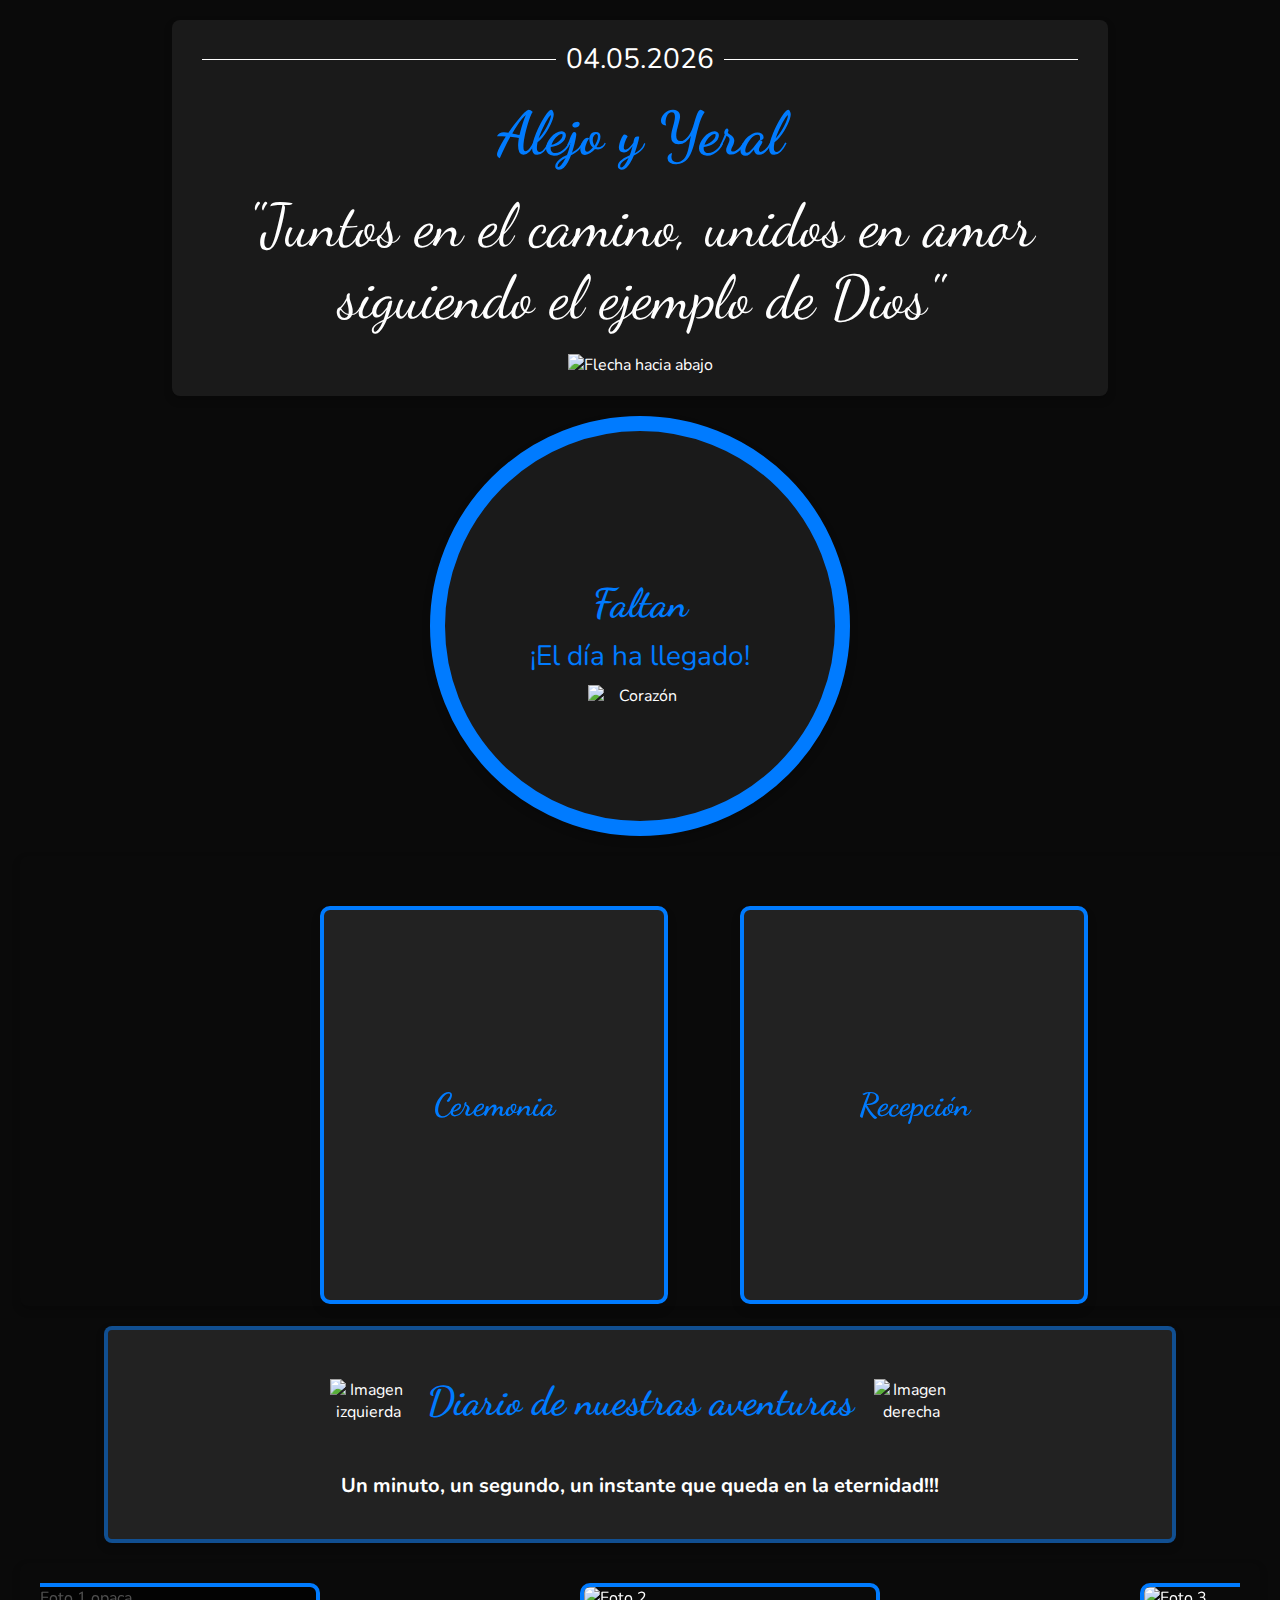
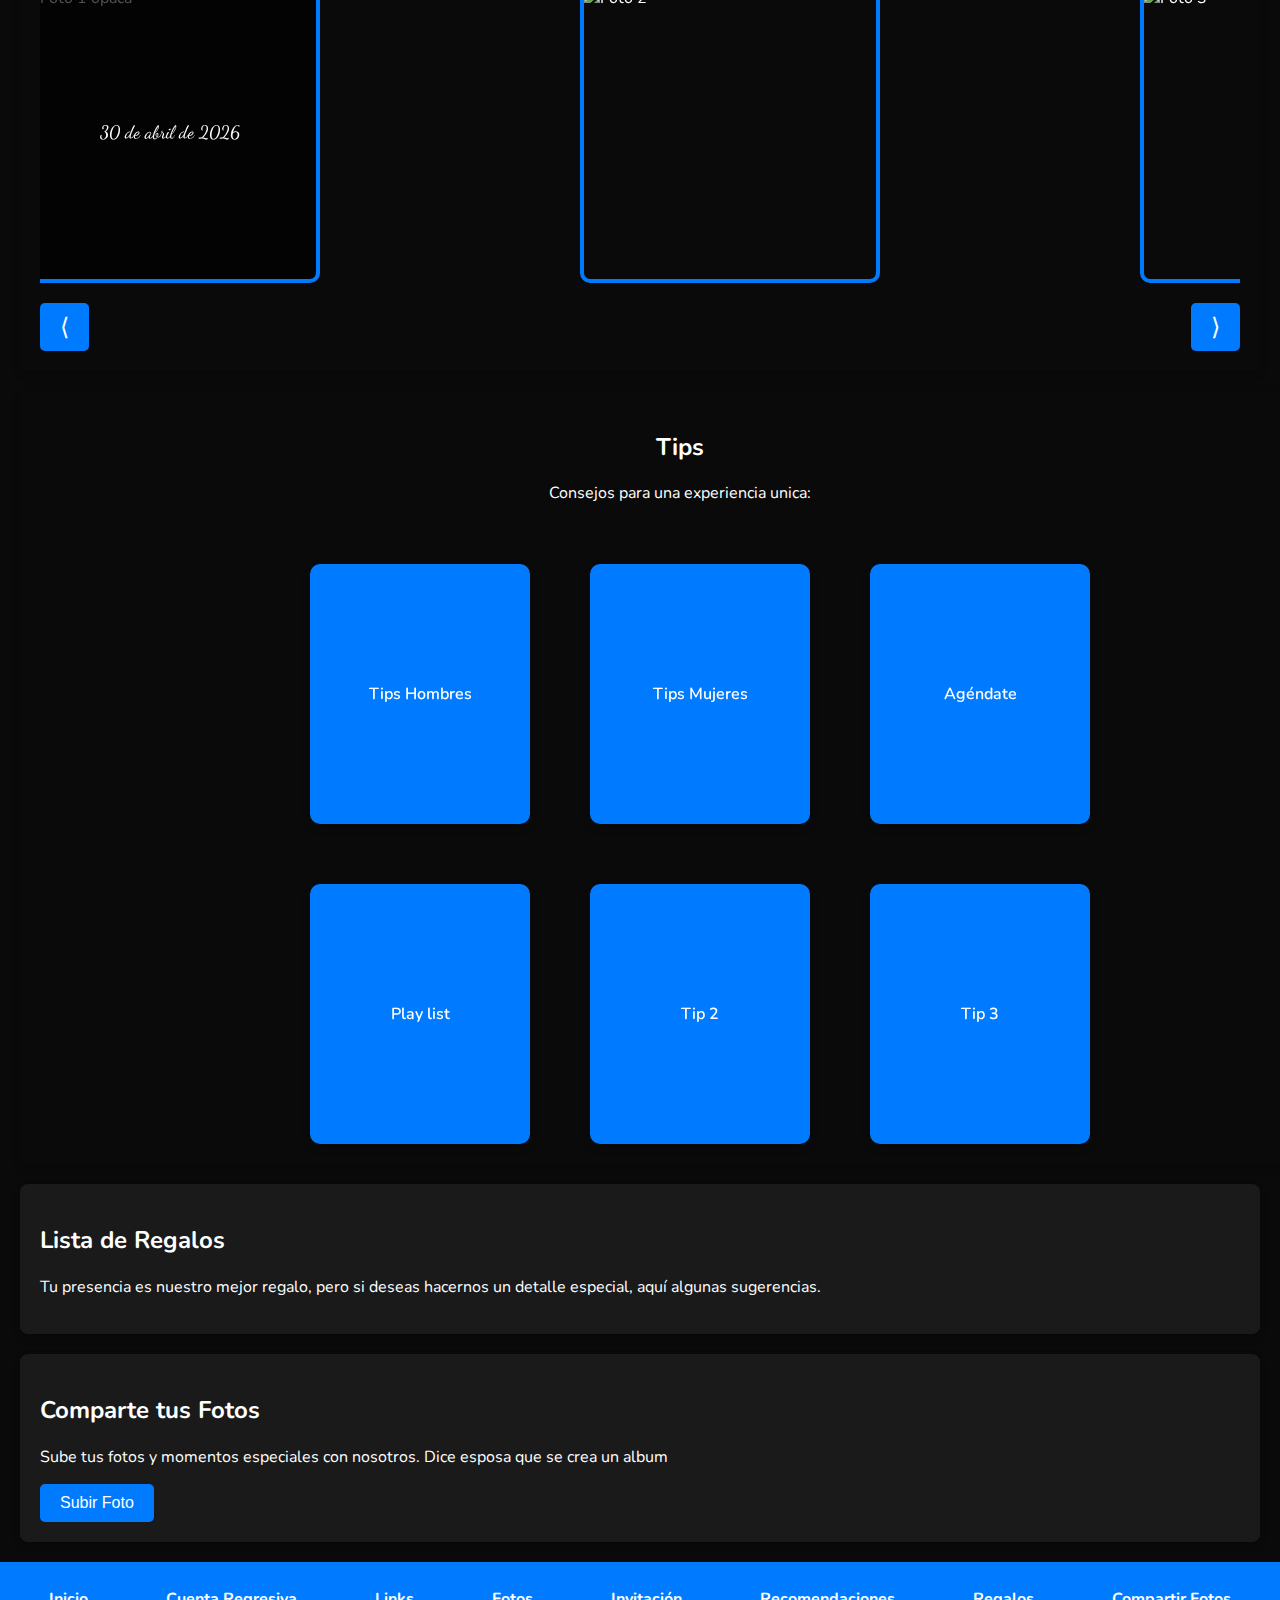
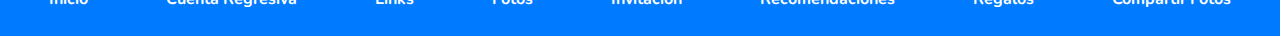
==== Fotos/index.html @ 0265ca02 "Se ubica el proyecto en la carpeta correspondiente" ====
<!DOCTYPE html>
<html lang="es">
<head>
    <meta charset="UTF-8">
    <meta name="viewport" content="width=device-width, initial-scale=1.0">
    <link rel="preconnect" href="https://fonts.googleapis.com">
    <link rel="preconnect" href="https://fonts.gstatic.com" crossorigin>
    <link href="https://fonts.googleapis.com/css2?family=Dancing+Script:wght@400..700&family=Nunito:ital,wght@0,200..1000;1,200..1000&display=swap" rel="stylesheet">
    <title>Nuestra boda</title>
    <link rel="stylesheet" href="styles.css">
</head>
<body>

    <!-- Sección de Inicio -->
    <section id="inicio">
    <div class="fecha">
        <hr class="linea">
        <span class="fecha-evento">04.05.2026</span>
        <hr class="linea">
    </div>
    <h1 class="nombres">Alejo y Yeral</h1>
    <p class="frase-biblica">"Juntos en el camino, unidos en amor siguiendo el ejemplo de Dios"</p>
    <div class="flecha">
        <img src="Fotos/flecha-abajo.png" alt="Flecha hacia abajo" class="flecha-img" loading="lazy">
    </div>
</section>

<!-- Sección Cuenta Regresiva -->
<section id="cuenta-regresiva">
  <h2>Faltan</h2>
  <div id="contador">
      <div class="tiempo">
          <span id="dias" class="valor"></span>
          <span class="etiqueta">Días</span>
      </div>
      <div class="tiempo">
          <span id="horas" class="valor"></span>
          <span class="etiqueta">Hrs</span>
      </div>
      <div class="tiempo">
          <span id="minutos" class="valor"></span>
          <span class="etiqueta">Min</span>
      </div>
      <div class="tiempo">
          <span id="segundos" class="valor"></span>
          <span class="etiqueta">Seg</span>
      </div>
  </div>
  <img src="Fotos/corazon.png" alt="Corazón" id="corazon" loading="lazy">
</section>



    <!-- Sección Links -->
    <section id="links">
    <div class="contenedor-tarjetas">
        <!-- Tarjeta Ceremonia -->
        <div class="tarjeta">
            <div class="tarjeta-inner">
                <div class="tarjeta-front">
                    <h1>Ceremonia</h1>
                </div>
                <div class="tarjeta-back">
                    <h2>Ceremonia</h2>
                    <p><strong>Lugar:</strong> Parroquia Nuestra Señora del Luján</p>
                    <p><strong>Día:</strong> Sábado</p>
                    <p><strong>Fecha:</strong> 04 de Mayo de 2026</p>
                    <p><strong>Hora:</strong> 12:00 hrs</p>
                    <p><strong>Dirección:</strong> Carrera 73a # 64f-76, Bogotá</p>
                    <a href="https://www.waze.com/en/live-map/directions/co/bogota/bogota/parroquia-de-nuestra-senora-de-lujan.?place=ChIJhfxI42ybP44Rwzv4QxYK0rY" target="_blank" class="boton">
                        <img src="Fotos/waze.png" alt="Waze" class="icono">
                        ¿CÓMO LLEGAR?
                    </a>
                </div>
            </div>
        </div>

        <!-- Tarjeta Recepción -->
        <div class="tarjeta">
            <div class="tarjeta-inner">
                <div class="tarjeta-front">
                    <h1>Recepción</h1>
                </div>
                <div class="tarjeta-back">
                    <h2>Recepción</h2>
                    <p><strong>Lugar:</strong> Salón Comunal Sta Rosita</p>
                    <p><strong>Día:</strong> Sábado</p>
                    <p><strong>Fecha:</strong> 04 de Mayo de 2026</p>
                    <p><strong>Hora:</strong> 17:00 hrs</p>
                    <p><strong>Dirección:</strong> Carrera 92 # 73a-32</p>
                    <a href="#" class="boton">
                        <img src="Fotos/Check.png" alt="Confirmar" class="icono">
                        CONFIRMAR
                    </a>
                </div>
            </div>
        </div>
    </div>
</section>

    <!-- Sección de Fotos -->
  <section id="fotos_titulo">
      <div class="titulo-contenedor">
        <img src="Fotos/ruta.gif" alt="Imagen izquierda" class="imagen-lateral">
        <h1><b>Diario de nuestras aventuras</b></h1>
        <img src="Fotos/camara.gif" alt="Imagen derecha" class="imagen-lateral">
      </div>
      <div>
        <h3>Un minuto, un segundo, un instante que queda en la eternidad!!!</h3>
      </div>
</section>
    <section id="fotos-tarjeta">
    <div class="galeria-tarjeta">
        <div class="foto-con-marco-tarjeta">
            <div class="foto-inner-tarjeta">
                <div class="foto-front-tarjeta">
                    <img src="Fotos/foto1.jpg" alt="Foto 1" loading="lazy">
                </div>
                <div class="foto-back-tarjeta">
                    <img src="Fotos/foto1.jpg" alt="Foto 1 opaca" class="opaca">
                    <p class="fecha">30 de abril de 2026</p>
                </div>
            </div>
        </div>
        <div class="foto-con-marco-tarjeta">
            <div class="foto-inner-tarjeta">
                <div class="foto-front-tarjeta">
                    <img src="Fotos/foto2.jpg" alt="Foto 2" loading="lazy">
                </div>
                <div class="foto-back-tarjeta">
                    <img src="Fotos/foto2.jpg" alt="Foto 2 opaca" class="opaca">
                    <p class="fecha">30 de abril de 2026</p>
                </div>
            </div>
        </div>
        <div class="foto-con-marco-tarjeta">
            <div class="foto-inner-tarjeta">
                <div class="foto-front-tarjeta">
                    <img src="Fotos/foto3.jpg" alt="Foto 3" loading="lazy">
                </div>
                <div class="foto-back-tarjeta">
                    <img src="Fotos/foto3.jpg" alt="Foto 3 opaca" class="opaca">
                    <p class="fecha">30 de abril de 2026</p>
                </div>
            </div>
        </div>
        <div class="foto-con-marco-tarjeta">
            <div class="foto-inner-tarjeta">
                <div class="foto-front-tarjeta">
                    <img src="Fotos/foto4.jpg" alt="Foto 4" loading="lazy">
                </div>
                <div class="foto-back-tarjeta">
                    <img src="Fotos/foto4.jpg" alt="Foto 4 opaca" class="opaca">
                    <p class="fecha">30 de abril de 2026</p>
                </div>
            </div>
        </div>
        <div class="foto-con-marco-tarjeta">
            <div class="foto-inner-tarjeta">
                <div class="foto-front-tarjeta">
                    <img src="Fotos/foto5.jpg" alt="Foto 5" loading="lazy">
                </div>
                <div class="foto-back-tarjeta">
                    <img src="Fotos/foto5.jpg" alt="Foto 5 opaca" class="opaca">
                    <p class="fecha">30 de abril de 2026</p>
                </div>
            </div>
        </div>
        <div class="foto-con-marco-tarjeta">
            <div class="foto-inner-tarjeta">
                <div class="foto-front-tarjeta">
                    <img src="Fotos/foto6.jpg" alt="Foto 6" loading="lazy">
                </div>
                <div class="foto-back-tarjeta">
                    <img src="Fotos/foto6.jpg" alt="Foto 6 opaca" class="opaca">
                    <p class="fecha">30 de abril de 2026</p>
                </div>
            </div>
        </div>
        <div class="foto-con-marco-tarjeta">
            <div class="foto-inner-tarjeta">
                <div class="foto-front-tarjeta">
                    <img src="Fotos/foto7.jpg" alt="Foto 7" loading="lazy">
                </div>
                <div class="foto-back-tarjeta">
                    <img src="Fotos/foto7.jpg" alt="Foto 7 opaca" class="opaca">
                    <p class="fecha">30 de abril de 2026</p>
                </div>
            </div>
        </div>
        <div class="foto-con-marco-tarjeta">
            <div class="foto-inner-tarjeta">
                <div class="foto-front-tarjeta">
                    <img src="Fotos/foto8.png" alt="Foto 8" loading="lazy">
                </div>
                <div class="foto-back-tarjeta">
                    <img src="Fotos/foto8.png" alt="Foto 8 opaca" class="opaca">
                    <p class="fecha">30 de abril de 2026</p>
                </div>
            </div>
        </div>
        <div class="foto-con-marco-tarjeta">
            <div class="foto-inner-tarjeta">
                <div class="foto-front-tarjeta">
                    <img src="Fotos/foto9.jpg" alt="Foto 9" loading="lazy">
                </div>
                <div class="foto-back-tarjeta">
                    <img src="Fotos/foto9.jpg" alt="Foto 9 opaca" class="opaca">
                    <p class="fecha">30 de abril de 2026</p>
                </div>
            </div>
        </div>
        <div class="foto-con-marco-tarjeta">
            <div class="foto-inner-tarjeta">
                <div class="foto-front-tarjeta">
                    <img src="Fotos/foto10.jpg" alt="Foto 10" loading="lazy">
                </div>
                <div class="foto-back-tarjeta">
                    <img src="Fotos/foto10.jpg" alt="Foto 10 opaca" class="opaca">
                    <p class="fecha">30 de abril de 2026</p>
                </div>
            </div>
        </div>

    </div>
    <div class="botones-tarjeta">
        <button class="boton-izquierda-tarjeta" onclick="deslizarIzquierdatarjeta()">⟨</button>
        <button class="boton-derecha-tarjeta" onclick="deslizarDerechatarjeta()">⟩</button>
    </div>
</section>


    <!-- Sección de Recomendaciones -->
    <section id="Tips">
      <h2>Tips</h2>
      <p>Consejos para una experiencia unica:</p>
      <div class="grid">
          <div class="card-container">
              <div class="card">
                  <div class="card-inner">
                      <div class="card-front">Tips Hombres</div>
                      <div class="card-back">Se solicita a los Caballeros vestimenta formal para verlos  guapos y cómodos.</div>
                  </div>
              </div>
              <div class="card">
                  <div class="card-inner">
                      <div class="card-front">Tips Mujeres</div>
                      <div class="card-back">Se le solicita a las Damas llegar elegantes hermosas coquetas pero sobre todo cómodas.</div>
                  </div>
              </div>
              <div class="card">
                  <div class="card-inner">
                      <div class="card-front">Agéndate</div>
                      <div class="card-back">Revisa el itinerario con anticipación</div>
                  </div>
              </div>
          </div>
          <div class="card-container">
              <div class="card">
                  <div class="card-inner">
                      <div class="card-front">Play list</div>
                      <div class="card-back">Queremos que nuestra boda sea inolvidable. Ayudanos a crear la play list perfecta.</div>
                  </div>
              </div>
              <div class="card">
                  <div class="card-inner">
                      <div class="card-front">Tip 2</div>
                      <div class="card-back">Lleva protector solar</div>
                  </div>
              </div>
              <div class="card">
                  <div class="card-inner">
                      <div class="card-front">Tip 3</div>
                      <div class="card-back">Disfruta cada momento</div>
                  </div>
              </div>
          </div>
      </div>
  </section>

    <!-- Sección de Regalos -->
    <section id="regalos">
        <h2>Lista de Regalos</h2>
        <p>Tu presencia es nuestro mejor regalo, pero si deseas hacernos un detalle especial, aquí algunas sugerencias.</p>
    </section>

    <!-- Sección de Compartir Fotos -->
    <section id="compartir-fotos">
        <h2>Comparte tus Fotos</h2>
        <p>Sube tus fotos y momentos especiales con nosotros. Dice esposa que se crea un album</p>
        <button>Subir Foto</button>
    </section>

    <!-- Menú de navegación -->
    <nav>
        <ul>
            <li><a href="#inicio">Inicio</a></li>
            <li><a href="#cuenta-regresiva">Cuenta Regresiva</a></li>
            <li><a href="#links">Links</a></li>
            <li><a href="#fotos">Fotos</a></li>
            <li><a href="#invitacion">Invitación</a></li>
            <li><a href="#recomendaciones">Recomendaciones</a></li>
            <li><a href="#regalos">Regalos</a></li>
            <li><a href="#compartir-fotos">Compartir Fotos</a></li>
        </ul>
    </nav>
<script src="script.js"></script>
<script src="carrusel_2.js"></script>


</body>
</html>
---- Fotos/styles.css ----
/* Definición de variables de color */
:root {
    --negro: #0A0A0A;
    --blanco: #FFFFFF;
    --azul-electrico: #007BFF;
    --gris-oscuro: #1E1E1E;
    --celeste: #66C2FF;
}

/* Estilos generales */
body {
    margin: 0;
    font-family: 'Nunito', sans-serif;
    color: var(--blanco);
    background: var(--negro);
    animation: fondo-dinamico 10s infinite alternate;
    background-size: 100%;
    animation: fondo-dinamico 6s infinite alternate; /* 3 segundos entre cada imagen */
}

/* Animación de fondo dinámico */
@keyframes fondo-dinamico {
    0%, 50% {
        background-image: url('Fotos/Fondo_Index.jpg');
        background-position: center;
    }
    75%, 100% {
        background-image: url('Fotos/Fondo_Index2.png');
        background-position: center;
    }
}

/* Estilos del menú de navegación */
nav {
    background-color: var(--azul-electrico);
    padding: 10px;
}

nav ul {
    list-style: none;
    padding: 0;
    display: flex;
    justify-content: space-around;
}

nav a {
    color: var(--blanco);
    text-decoration: none;
    font-weight: bold;
}

/* Estilos de las secciones */
section {
    padding: 20px;
    margin: 20px;
    background-color: rgba(30, 30, 30, 0.8); /* Color #1E1E1E con 80% de opacidad */
    border-radius: 8px;
    box-shadow: 0 4px 8px rgba(0, 0, 0, 0.2);
}

/* Estilos de la sección de inicio */
#inicio {
    width: 70%; /* Establece el ancho de la sección al 70% */
    margin: 20px auto; /* Centra la sección horizontalmente */
    text-align: center; /* Centra el contenido */
}

.fecha {
    display: flex;
    align-items: center;
    justify-content: center;
    margin-bottom: 20px; /* Espaciado inferior */
}

.linea {
    flex: 1; /* Hace que las líneas ocupen el espacio disponible */
    border: 0;
    border-top: 1px solid var(--blanco); /* Línea delgada blanca */
    margin: 0 10px; /* Espaciado entre la línea y la fecha */
}

.fecha-evento {
    font-family: 'Nunito', sans-serif; /* Tipo de letra Nunito */
    font-size: 28px; /* Tamaño de fuente 28px */
    color: var(--blanco); /* Color blanco */
}

.nombres {
    font-family: 'Dancing Script', cursive; /* Tipo de letra Dancing Script */
    font-size: 60px; /* Tamaño de fuente 60px */
    color: var(--azul-electrico); /* Color azul eléctrico */
    margin: 20px 0; /* Espaciado superior e inferior */
}

.frase-biblica {
    font-family: 'Dancing Script', cursive; /* Tipo de letra Dancing Script */
    font-size: 60px; /* Tamaño de fuente 60px */
    color: var(--blanco); /* Color blanco */
    margin: 20px 0; /* Espaciado superior e inferior */
}

.frase-biblica::before {
    color: var(--azul-electrico); /* Color azul eléctrico */
}

.frase-biblica::after {
    content: close-quote; /* Comillas de cierre */
    color: var(--azul-electrico); /* Color azul eléctrico */
}

.flecha {
    margin-top: 20px; /* Espaciado superior */
}

.flecha-img {
    width: 50px; /* Ajusta el tamaño de la flecha */
    height: auto; /* Mantiene la proporción de la imagen */
    animation: subir-bajar 1s infinite; /* Efecto de subir y bajar */
}

@keyframes subir-bajar {
    0% { transform: translateY(0); }
    50% { transform: translateY(-10px); }
    100% { transform: translateY(0); }
}

/* Estilos de la galería de fotos */
.galeria {
    display: flex;
    justify-content: space-around;
    flex-wrap: wrap;
}

.galeria img {
    width: 30%;
    margin: 10px;
    border-radius: 8px;
    box-shadow: 0 2px 4px rgba(0, 0, 0, 0.2);
}

/* Estilos del botón */
button {
    background-color: var(--azul-electrico);
    color: var(--blanco);
    border: none;
    padding: 10px 20px;
    border-radius: 5px;
    cursor: pointer;
    font-size: 16px;
}

button:hover {
    background-color: var(--celeste);
}

/* Diseño responsive */
@media (max-width: 768px) {
    #inicio {
        width: 90%; /* Ajusta el ancho en pantallas pequeñas */
    }

    .galeria img {
        width: 100%; /* Las imágenes ocupan el 100% en pantallas pequeñas */
    }

    #inicio {
        margin: 10px; /* Ajusta el margen en pantallas pequeñas */
    }
}

/* Estilos para la sección de cuenta regresiva */
#cuenta-regresiva {
    width: 350px;
    height: 350px;
    border-radius: 50%;
    border: 15px solid var(--azul-electrico);
    display: flex;
    flex-direction: column;
    align-items: center;
    justify-content: center;
    text-align: center;
    background-color: rgba(30, 30, 30, 0.8);
    box-shadow: 0 4px 8px rgba(0, 0, 0, 0.2);
    margin: 20px auto;
}

#cuenta-regresiva h2 {
    font-family: 'Dancing Script', cursive;
    font-size: 40px;
    color: var(--azul-electrico);
    margin-bottom: 10px;
}

#contador {
    font-family: 'Nunito', sans-serif;
    font-size: 28px;
    color: var(--azul-electrico);
    display: flex; /* Organiza los elementos en fila */
    justify-content: center; /* Centra los elementos */
    gap: 20px; /* Espacio entre cada unidad de tiempo */
}

.tiempo {
    display: flex;
    flex-direction: column; /* Organiza los valores en columna */
    align-items: center; /* Centra los valores y etiquetas */
}

.valor {
  font-family: 'Nunito', sans-serif;
  font-size: 28px;
  color: var(--blanco);
}

.etiqueta {
  font-family: 'Dancing Script', cursive;
  font-size: 28px; /* Tamaño grande para los números */
  font-weight: bold;
  color: var(--azul-electrico);

}

#contador span {
    font-weight: bold;
}

#corazon {
    width: 30%;
    height: auto;
    margin-top: 10px;
    animation: latido 1s infinite;
}

@keyframes latido {
    0%, 100% { transform: scale(1); }
    50% { transform: scale(1.2); }
}

/* Estilos para la sección de tarjetas */
#links {
    text-align: center;
    width: 100%;
    background: none; /* Quita el fondo */
}

.contenedor-tarjetas {
    display: flex;
    justify-content: center;
    flex-wrap: wrap;
    gap: 120px;
    margin: 30px;
}

/* Tarjetas Interactivas */
.tarjeta {
    width: 300px;
    height: 350px;
    perspective: 1000px;
}

.tarjeta-inner {
    width: 100%;
    height: 100%;
    position: relative;
    transform-style: preserve-3d;
    transition: transform 0.6s;
}

.tarjeta:hover .tarjeta-inner {
    transform: rotateY(180deg);
}

/* Lado Frontal */
.tarjeta-front, .tarjeta-back {
    width: 100%;
    height: 100%;
    position: absolute;
    backface-visibility: hidden;
    display: flex;
    align-items: center;
    justify-content: center;
    flex-direction: column;
    border-radius: 10px;
    box-shadow: 0 6px 10px rgba(0, 0, 0, 0.15);
    padding: 20px;
    text-align: center;
    font-family: 'Nunito', sans-serif;
    color: var(--blanco);
}

.tarjeta-front {
    background-color: rgba(40, 40, 40, 0.8);
    border: 4px solid var(--azul-electrico);
}

.tarjeta-back {
    background-color: rgba(40, 40, 40, 0.8);
    color: var(--negro);
    transform: rotateY(180deg);
    border: 4px solid var(--azul-electrico);
}

/* Estilos del Título */
.tarjeta-front h1 {
    background-image: url('Fotos/Cinta.png');
    background-size: 45% auto;
    background-repeat: no-repeat;
    background-position: center;
    color: var(--azul-electrico);
    font-family: 'Dancing Script', cursive;
    font-size: 32px;
    padding: 30px 50px;
    display: inline-block;
    width: 100%;
    text-align: center;
    animation: wave 2s linear infinite;
}

/* Animación del título */
@keyframes wave {
    0% {
        background-position: center;
        transform: translateY(0);
    }
    50% {
        background-position: calc(50% + 10px) center;
        transform: translateY(-5px);
    }
    100% {
        background-position: center;
        transform: translateY(0);
    }
}

/* Lado Posterior */
.tarjeta-back h2 {
    font-family: 'Dancing Script', cursive;
    font-size: 28px;
    color: var(--azul-electrico);
}

.tarjeta-back p {
    font-size: 18px;
    margin: 5px 0;
    color: var(--blanco)
}

.tarjeta-back p strong {
    color: var(--azul-electrico);
    font-family: 'Dancing Script', cursive;
    font-size: 22px;
}

/* Botón */
.boton {
    display: inline-block;
    padding: 10px 60px;
    background-color: var(--azul-electrico);
    color: var(--blanco);
    text-decoration: none;
    border-radius: 10px;
    transition: background-color 0.3s ease;
    margin-top: 15px;
}

.boton:hover {
    background-color: var(--celeste);
}

/* Iconos */
.icono {
    width: 20px;
    height: 20px;
    margin-right: 10px;
}

#fotos_titulo {
  background-color: rgba(40, 40, 40, 0.8);
  border: 4px solid rgba(0, 123, 255, 0.5);
 width: 80%;
  height: 10%;
  margin: 0 auto; /* Centra el elemento */
  text-align: center;
}

#fotos_titulo h1 {
  color: var(--azul-electrico);
  font-family: 'Dancing Script', cursive;
  font-size: 40px;
  font-weight: bold; /* Agrega negrilla */
}

#fotos_titulo .titulo-contenedor {
  display: flex;
  align-items: center;
  justify-content: center;
}

#fotos_titulo .imagen-lateral {
  width: 7.5%; /* Ajusta el ancho de la imagen */
  height: 7.5%; /* Ajusta el alto de la imagen */
  margin: 0 20px; /* Ajusta el margen entre la imagen y el título */
}

#fotos_titulo h3 {
  color: var(--blanco);
  font-family: 'Nunito', sans-serif;
  font-size: 20px;
  font-weight: bold; /* Agrega negrilla */
}

#Tips {
    text-align: center;
    width: 100%;
    background: none;
}

.grid {
    display: grid;
    grid-template-rows: repeat(2, 1fr);
    gap: 20px;
    margin-top: 20px;
}

.card-container {
    display: flex;
    justify-content: center;
    gap: 20px;
}

.card {
    width: 180px;
    height: 220px;
    perspective: 1000px;
    margin: 40px;
}

.card-inner {
    width: 100%;
    height: 100%;
    position: relative;
    transform-style: preserve-3d;
    transition: transform 0.6s;
}

.card:hover .card-inner {
    transform: rotateY(180deg);
}

.card-front, .card-back {
    width: 100%;
    height: 100%;
    position: absolute;
    backface-visibility: hidden;
    display: flex;
    align-items: center;
    justify-content: center;
    border-radius: 10px;
    box-shadow: 0 4px 8px rgba(0, 0, 0, 0.2);
    padding: 20px;
    font-size: 16px;
    text-align: center;
    font-family: 'Nunito', sans-serif;
    font-weight: 600;
}

.card-front {
    background: var(--azul-electrico);
    color: var(--blanco);
}

.card-back {
    background: var(--celeste);
    transform: rotateY(180deg);
    color: var(--negro);
}

/*Prueba */
#fotos-tarjeta{
  background: none;
}

.galeria-tarjeta {
  display: flex;
  overflow: hidden;
  width: 100%;
  gap: -10px; /* Reduce el espacio entre imágenes a -10px */
}

.foto-con-marco-tarjeta {
  perspective: 1000px;
  width: 300px; /* Se ajusta al nuevo tamaño */
  height: 300px;
  position: relative;
  flex-shrink: 0;
  margin: 0 -20px; /* Ajusta el margen entre imágenes */
}

.foto-inner-tarjeta {
  width: 100%;
  height: 100%;
  position: relative;
  transform-style: preserve-3d;
  transition: transform 0.8s ease-in-out;
}

.foto-con-marco-tarjeta:hover .foto-inner-tarjeta {
  transform: rotateY(180deg);
}

/* 🔹 Ajuste de ambas caras para que ocupen el mismo espacio */
.foto-front-tarjeta, .foto-back-tarjeta {
  width: 100%;
  height: 100%;
  position: absolute;
  backface-visibility: hidden;
  display: flex;
  align-items: center;
  justify-content: center;
  flex-direction: column;
  border-radius: 10px;
  border: 4px solid #007BFF; /* Borde azul eléctrico en ambos lados */
  box-sizing: border-box; /* Asegura que el borde no afecte el tamaño */
}

/* 🔹 Ajuste del tamaño de imagen */
.foto-front-tarjeta img,
.foto-back-tarjeta img {
  width: 100%;
  height: 100%;
  object-fit: cover;
  border-radius: 6px; /* Para evitar que el borde azul desaparezca */
}

/* 🔹 Ajuste de la parte trasera */
.foto-back-tarjeta {
  background-color: rgba(0, 0, 0, 0.7);
  transform: rotateY(180deg);
}

/* Imagen opaca en la parte trasera */
.foto-back-tarjeta .opaca {
  width: 100%;
  height: 100%;
  object-fit: cover;
  opacity: 0.3;
  position: absolute;
}

/* 🔹 Ajuste del texto de la fecha */
.foto-back-tarjeta .fecha {
  font-size: 18px;
  font-family: 'Dancing Script', cursive;
  color: white;
  position: relative;
  z-index: 2;
}

/* Botones */
.botones-tarjeta {
  display: flex;
  justify-content: space-between;
  margin-top: 20px;
}

.boton-izquierda-tarjeta, .boton-derecha-tarjeta {
  background-color: var(--azul-electrico);
  color: var(--blanco);
  border: none;
  padding: 10px 20px;
  font-size: 24px;
  cursor: pointer;
}

.boton-izquierda-tarjeta:hover, .boton-derecha-tarjeta:hover {
  background-color: var(--celeste);
}

.giro-automatico .foto-inner-tarjeta {
  transform: rotateY(180deg);
  transition: transform 0.8s ease-in-out;
}
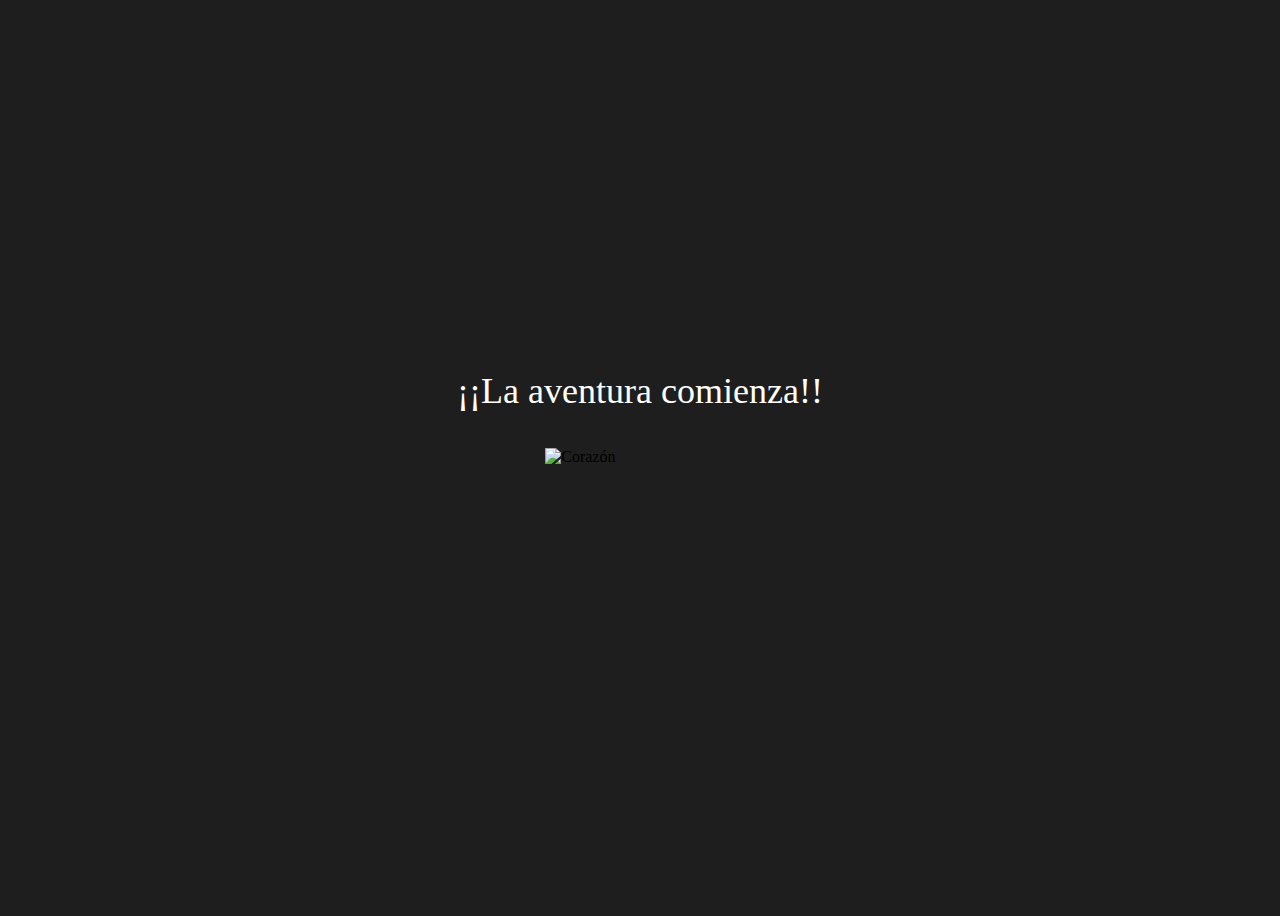
==== commit 962a8e8e: "Se realiza el cambio de pagian de inicio y eliminación de las hojas con estilos antiguos" ====
--- a/Fotos/index.html
+++ b/Fotos/index.html
@@ -1,312 +1,17 @@
+<!-- pagina_espera.html -->
 <!DOCTYPE html>
 <html lang="es">
 <head>
     <meta charset="UTF-8">
     <meta name="viewport" content="width=device-width, initial-scale=1.0">
-    <link rel="preconnect" href="https://fonts.googleapis.com">
-    <link rel="preconnect" href="https://fonts.gstatic.com" crossorigin>
-    <link href="https://fonts.googleapis.com/css2?family=Dancing+Script:wght@400..700&family=Nunito:ital,wght@0,200..1000;1,200..1000&display=swap" rel="stylesheet">
-    <title>Nuestra boda</title>
-    <link rel="stylesheet" href="styles.css">
+    <title>Nuestro Matrimonio</title>
+    <link rel="stylesheet" href="Estilo_Espera.css">
 </head>
 <body>
+  <body>
+    <p class="texto-espera">¡¡La aventura comienza!!</p>
+    <img src="Fotos/Manos.png" alt="Corazón" class="imagen-espera">
 
-    <!-- Sección de Inicio -->
-    <section id="inicio">
-    <div class="fecha">
-        <hr class="linea">
-        <span class="fecha-evento">04.05.2026</span>
-        <hr class="linea">
-    </div>
-    <h1 class="nombres">Alejo y Yeral</h1>
-    <p class="frase-biblica">"Juntos en el camino, unidos en amor siguiendo el ejemplo de Dios"</p>
-    <div class="flecha">
-        <img src="Fotos/flecha-abajo.png" alt="Flecha hacia abajo" class="flecha-img" loading="lazy">
-    </div>
-</section>
-
-<!-- Sección Cuenta Regresiva -->
-<section id="cuenta-regresiva">
-  <h2>Faltan</h2>
-  <div id="contador">
-      <div class="tiempo">
-          <span id="dias" class="valor"></span>
-          <span class="etiqueta">Días</span>
-      </div>
-      <div class="tiempo">
-          <span id="horas" class="valor"></span>
-          <span class="etiqueta">Hrs</span>
-      </div>
-      <div class="tiempo">
-          <span id="minutos" class="valor"></span>
-          <span class="etiqueta">Min</span>
-      </div>
-      <div class="tiempo">
-          <span id="segundos" class="valor"></span>
-          <span class="etiqueta">Seg</span>
-      </div>
-  </div>
-  <img src="Fotos/corazon.png" alt="Corazón" id="corazon" loading="lazy">
-</section>
-
-
-
-    <!-- Sección Links -->
-    <section id="links">
-    <div class="contenedor-tarjetas">
-        <!-- Tarjeta Ceremonia -->
-        <div class="tarjeta">
-            <div class="tarjeta-inner">
-                <div class="tarjeta-front">
-                    <h1>Ceremonia</h1>
-                </div>
-                <div class="tarjeta-back">
-                    <h2>Ceremonia</h2>
-                    <p><strong>Lugar:</strong> Parroquia Nuestra Señora del Luján</p>
-                    <p><strong>Día:</strong> Sábado</p>
-                    <p><strong>Fecha:</strong> 04 de Mayo de 2026</p>
-                    <p><strong>Hora:</strong> 12:00 hrs</p>
-                    <p><strong>Dirección:</strong> Carrera 73a # 64f-76, Bogotá</p>
-                    <a href="https://www.waze.com/en/live-map/directions/co/bogota/bogota/parroquia-de-nuestra-senora-de-lujan.?place=ChIJhfxI42ybP44Rwzv4QxYK0rY" target="_blank" class="boton">
-                        <img src="Fotos/waze.png" alt="Waze" class="icono">
-                        ¿CÓMO LLEGAR?
-                    </a>
-                </div>
-            </div>
-        </div>
-
-        <!-- Tarjeta Recepción -->
-        <div class="tarjeta">
-            <div class="tarjeta-inner">
-                <div class="tarjeta-front">
-                    <h1>Recepción</h1>
-                </div>
-                <div class="tarjeta-back">
-                    <h2>Recepción</h2>
-                    <p><strong>Lugar:</strong> Salón Comunal Sta Rosita</p>
-                    <p><strong>Día:</strong> Sábado</p>
-                    <p><strong>Fecha:</strong> 04 de Mayo de 2026</p>
-                    <p><strong>Hora:</strong> 17:00 hrs</p>
-                    <p><strong>Dirección:</strong> Carrera 92 # 73a-32</p>
-                    <a href="#" class="boton">
-                        <img src="Fotos/Check.png" alt="Confirmar" class="icono">
-                        CONFIRMAR
-                    </a>
-                </div>
-            </div>
-        </div>
-    </div>
-</section>
-
-    <!-- Sección de Fotos -->
-  <section id="fotos_titulo">
-      <div class="titulo-contenedor">
-        <img src="Fotos/ruta.gif" alt="Imagen izquierda" class="imagen-lateral">
-        <h1><b>Diario de nuestras aventuras</b></h1>
-        <img src="Fotos/camara.gif" alt="Imagen derecha" class="imagen-lateral">
-      </div>
-      <div>
-        <h3>Un minuto, un segundo, un instante que queda en la eternidad!!!</h3>
-      </div>
-</section>
-    <section id="fotos-tarjeta">
-    <div class="galeria-tarjeta">
-        <div class="foto-con-marco-tarjeta">
-            <div class="foto-inner-tarjeta">
-                <div class="foto-front-tarjeta">
-                    <img src="Fotos/foto1.jpg" alt="Foto 1" loading="lazy">
-                </div>
-                <div class="foto-back-tarjeta">
-                    <img src="Fotos/foto1.jpg" alt="Foto 1 opaca" class="opaca">
-                    <p class="fecha">30 de abril de 2026</p>
-                </div>
-            </div>
-        </div>
-        <div class="foto-con-marco-tarjeta">
-            <div class="foto-inner-tarjeta">
-                <div class="foto-front-tarjeta">
-                    <img src="Fotos/foto2.jpg" alt="Foto 2" loading="lazy">
-                </div>
-                <div class="foto-back-tarjeta">
-                    <img src="Fotos/foto2.jpg" alt="Foto 2 opaca" class="opaca">
-                    <p class="fecha">30 de abril de 2026</p>
-                </div>
-            </div>
-        </div>
-        <div class="foto-con-marco-tarjeta">
-            <div class="foto-inner-tarjeta">
-                <div class="foto-front-tarjeta">
-                    <img src="Fotos/foto3.jpg" alt="Foto 3" loading="lazy">
-                </div>
-                <div class="foto-back-tarjeta">
-                    <img src="Fotos/foto3.jpg" alt="Foto 3 opaca" class="opaca">
-                    <p class="fecha">30 de abril de 2026</p>
-                </div>
-            </div>
-        </div>
-        <div class="foto-con-marco-tarjeta">
-            <div class="foto-inner-tarjeta">
-                <div class="foto-front-tarjeta">
-                    <img src="Fotos/foto4.jpg" alt="Foto 4" loading="lazy">
-                </div>
-                <div class="foto-back-tarjeta">
-                    <img src="Fotos/foto4.jpg" alt="Foto 4 opaca" class="opaca">
-                    <p class="fecha">30 de abril de 2026</p>
-                </div>
-            </div>
-        </div>
-        <div class="foto-con-marco-tarjeta">
-            <div class="foto-inner-tarjeta">
-                <div class="foto-front-tarjeta">
-                    <img src="Fotos/foto5.jpg" alt="Foto 5" loading="lazy">
-                </div>
-                <div class="foto-back-tarjeta">
-                    <img src="Fotos/foto5.jpg" alt="Foto 5 opaca" class="opaca">
-                    <p class="fecha">30 de abril de 2026</p>
-                </div>
-            </div>
-        </div>
-        <div class="foto-con-marco-tarjeta">
-            <div class="foto-inner-tarjeta">
-                <div class="foto-front-tarjeta">
-                    <img src="Fotos/foto6.jpg" alt="Foto 6" loading="lazy">
-                </div>
-                <div class="foto-back-tarjeta">
-                    <img src="Fotos/foto6.jpg" alt="Foto 6 opaca" class="opaca">
-                    <p class="fecha">30 de abril de 2026</p>
-                </div>
-            </div>
-        </div>
-        <div class="foto-con-marco-tarjeta">
-            <div class="foto-inner-tarjeta">
-                <div class="foto-front-tarjeta">
-                    <img src="Fotos/foto7.jpg" alt="Foto 7" loading="lazy">
-                </div>
-                <div class="foto-back-tarjeta">
-                    <img src="Fotos/foto7.jpg" alt="Foto 7 opaca" class="opaca">
-                    <p class="fecha">30 de abril de 2026</p>
-                </div>
-            </div>
-        </div>
-        <div class="foto-con-marco-tarjeta">
-            <div class="foto-inner-tarjeta">
-                <div class="foto-front-tarjeta">
-                    <img src="Fotos/foto8.png" alt="Foto 8" loading="lazy">
-                </div>
-                <div class="foto-back-tarjeta">
-                    <img src="Fotos/foto8.png" alt="Foto 8 opaca" class="opaca">
-                    <p class="fecha">30 de abril de 2026</p>
-                </div>
-            </div>
-        </div>
-        <div class="foto-con-marco-tarjeta">
-            <div class="foto-inner-tarjeta">
-                <div class="foto-front-tarjeta">
-                    <img src="Fotos/foto9.jpg" alt="Foto 9" loading="lazy">
-                </div>
-                <div class="foto-back-tarjeta">
-                    <img src="Fotos/foto9.jpg" alt="Foto 9 opaca" class="opaca">
-                    <p class="fecha">30 de abril de 2026</p>
-                </div>
-            </div>
-        </div>
-        <div class="foto-con-marco-tarjeta">
-            <div class="foto-inner-tarjeta">
-                <div class="foto-front-tarjeta">
-                    <img src="Fotos/foto10.jpg" alt="Foto 10" loading="lazy">
-                </div>
-                <div class="foto-back-tarjeta">
-                    <img src="Fotos/foto10.jpg" alt="Foto 10 opaca" class="opaca">
-                    <p class="fecha">30 de abril de 2026</p>
-                </div>
-            </div>
-        </div>
-
-    </div>
-    <div class="botones-tarjeta">
-        <button class="boton-izquierda-tarjeta" onclick="deslizarIzquierdatarjeta()">⟨</button>
-        <button class="boton-derecha-tarjeta" onclick="deslizarDerechatarjeta()">⟩</button>
-    </div>
-</section>
-
-
-    <!-- Sección de Recomendaciones -->
-    <section id="Tips">
-      <h2>Tips</h2>
-      <p>Consejos para una experiencia unica:</p>
-      <div class="grid">
-          <div class="card-container">
-              <div class="card">
-                  <div class="card-inner">
-                      <div class="card-front">Tips Hombres</div>
-                      <div class="card-back">Se solicita a los Caballeros vestimenta formal para verlos  guapos y cómodos.</div>
-                  </div>
-              </div>
-              <div class="card">
-                  <div class="card-inner">
-                      <div class="card-front">Tips Mujeres</div>
-                      <div class="card-back">Se le solicita a las Damas llegar elegantes hermosas coquetas pero sobre todo cómodas.</div>
-                  </div>
-              </div>
-              <div class="card">
-                  <div class="card-inner">
-                      <div class="card-front">Agéndate</div>
-                      <div class="card-back">Revisa el itinerario con anticipación</div>
-                  </div>
-              </div>
-          </div>
-          <div class="card-container">
-              <div class="card">
-                  <div class="card-inner">
-                      <div class="card-front">Play list</div>
-                      <div class="card-back">Queremos que nuestra boda sea inolvidable. Ayudanos a crear la play list perfecta.</div>
-                  </div>
-              </div>
-              <div class="card">
-                  <div class="card-inner">
-                      <div class="card-front">Tip 2</div>
-                      <div class="card-back">Lleva protector solar</div>
-                  </div>
-              </div>
-              <div class="card">
-                  <div class="card-inner">
-                      <div class="card-front">Tip 3</div>
-                      <div class="card-back">Disfruta cada momento</div>
-                  </div>
-              </div>
-          </div>
-      </div>
-  </section>
-
-    <!-- Sección de Regalos -->
-    <section id="regalos">
-        <h2>Lista de Regalos</h2>
-        <p>Tu presencia es nuestro mejor regalo, pero si deseas hacernos un detalle especial, aquí algunas sugerencias.</p>
-    </section>
-
-    <!-- Sección de Compartir Fotos -->
-    <section id="compartir-fotos">
-        <h2>Comparte tus Fotos</h2>
-        <p>Sube tus fotos y momentos especiales con nosotros. Dice esposa que se crea un album</p>
-        <button>Subir Foto</button>
-    </section>
-
-    <!-- Menú de navegación -->
-    <nav>
-        <ul>
-            <li><a href="#inicio">Inicio</a></li>
-            <li><a href="#cuenta-regresiva">Cuenta Regresiva</a></li>
-            <li><a href="#links">Links</a></li>
-            <li><a href="#fotos">Fotos</a></li>
-            <li><a href="#invitacion">Invitación</a></li>
-            <li><a href="#recomendaciones">Recomendaciones</a></li>
-            <li><a href="#regalos">Regalos</a></li>
-            <li><a href="#compartir-fotos">Compartir Fotos</a></li>
-        </ul>
-    </nav>
-<script src="script.js"></script>
-<script src="carrusel_2.js"></script>
-
-
+<script src="Espera.js"></script>
 </body>
 </html>
--- a/Fotos/Estilo_Espera.css
+++ b/Fotos/Estilo_Espera.css
@@ -0,0 +1,43 @@
+:root {
+  --gris-oscuro: #1E1E1E;
+}
+
+body {
+  background: var(--gris-oscuro) no-repeat center top;
+  display: flex;
+  justify-content: center;
+  align-items: center;
+  height: 100vh;
+  flex-direction: column;
+}
+
+.imagen-espera {
+  width:15%;
+  height: 15%;
+  animation: latido 1s infinite;
+}
+
+.imagen-espera_1 {
+  width:30%;
+  height: 45%;
+  animation: latido 1s infinite;
+}
+
+@keyframes latido {
+  0% {
+    transform: scale(1);
+  }
+  50% {
+    transform: scale(1.1);
+  }
+  100% {
+    transform: scale(1);
+  }
+}
+
+.texto-espera {
+  color: #fff;
+  font-family: "Nunito", serif;
+  font-size: 36px;
+  margin-top: 36px;
+}
